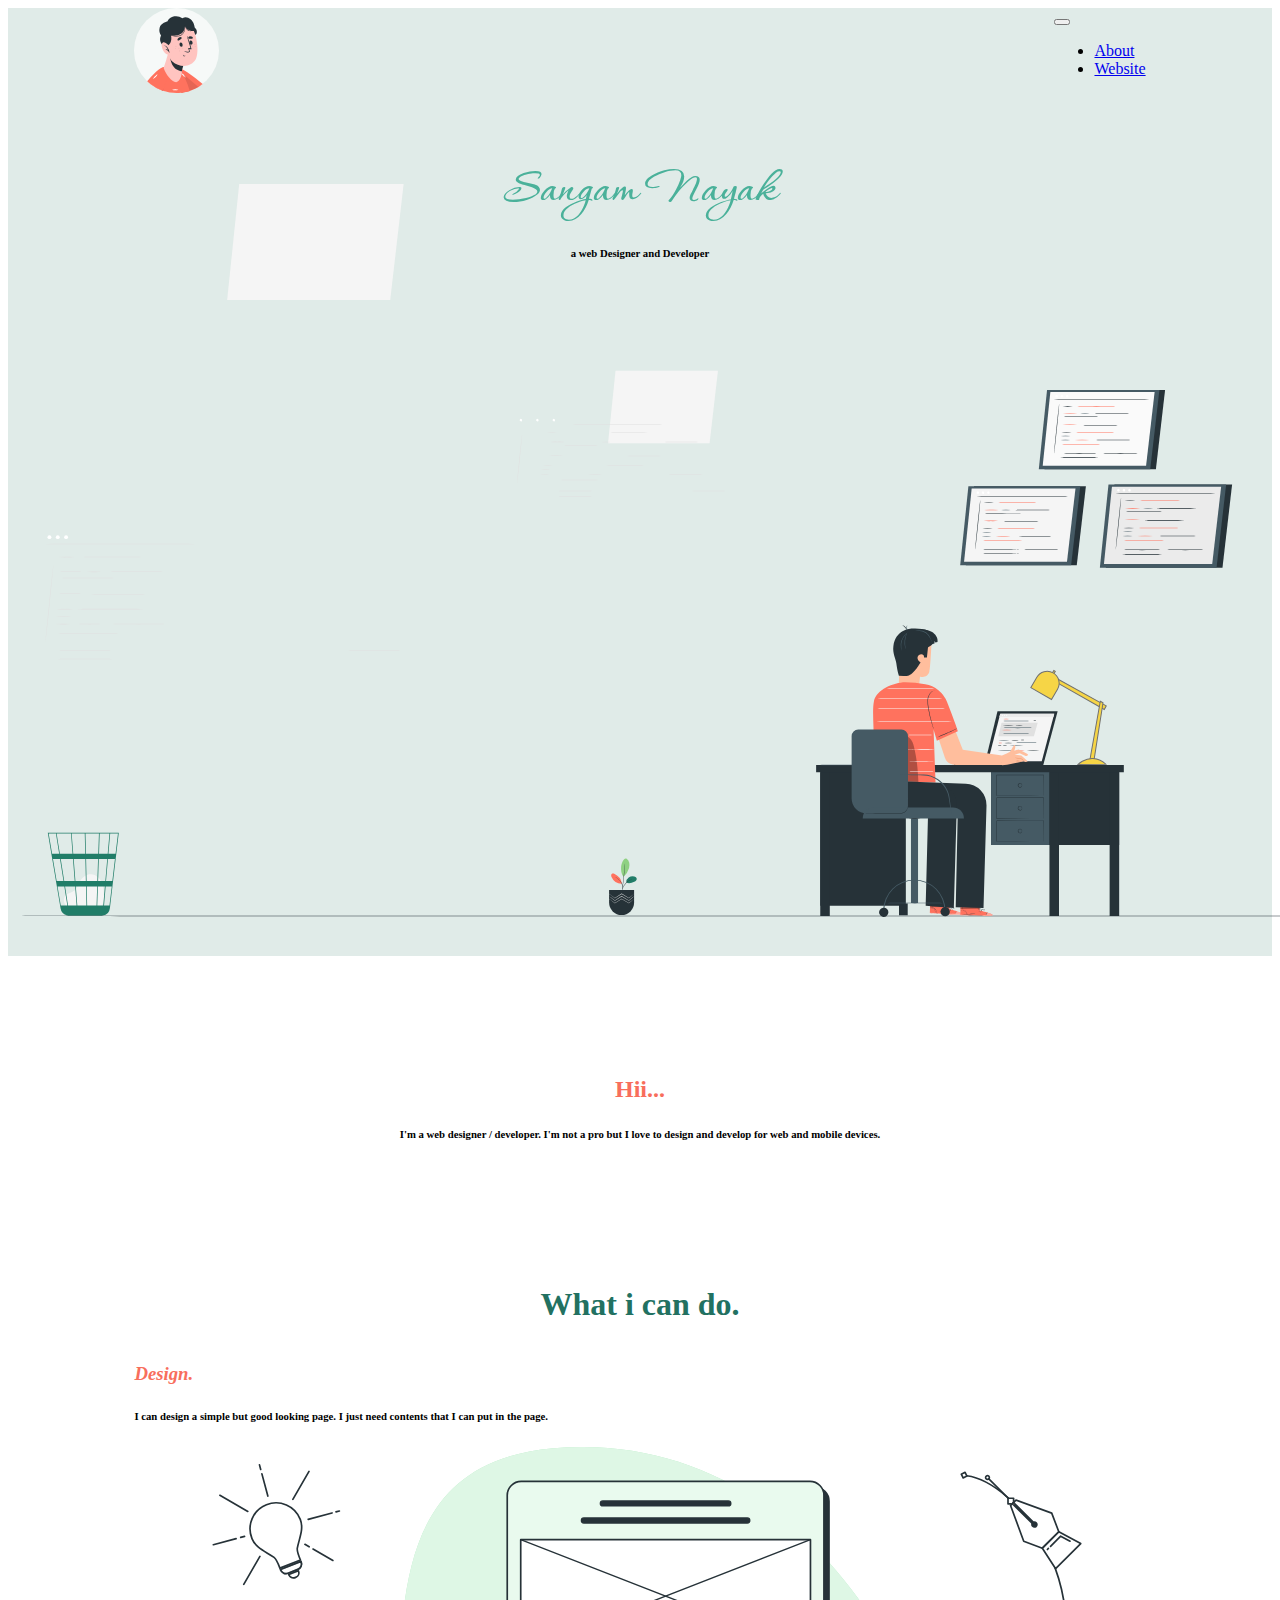
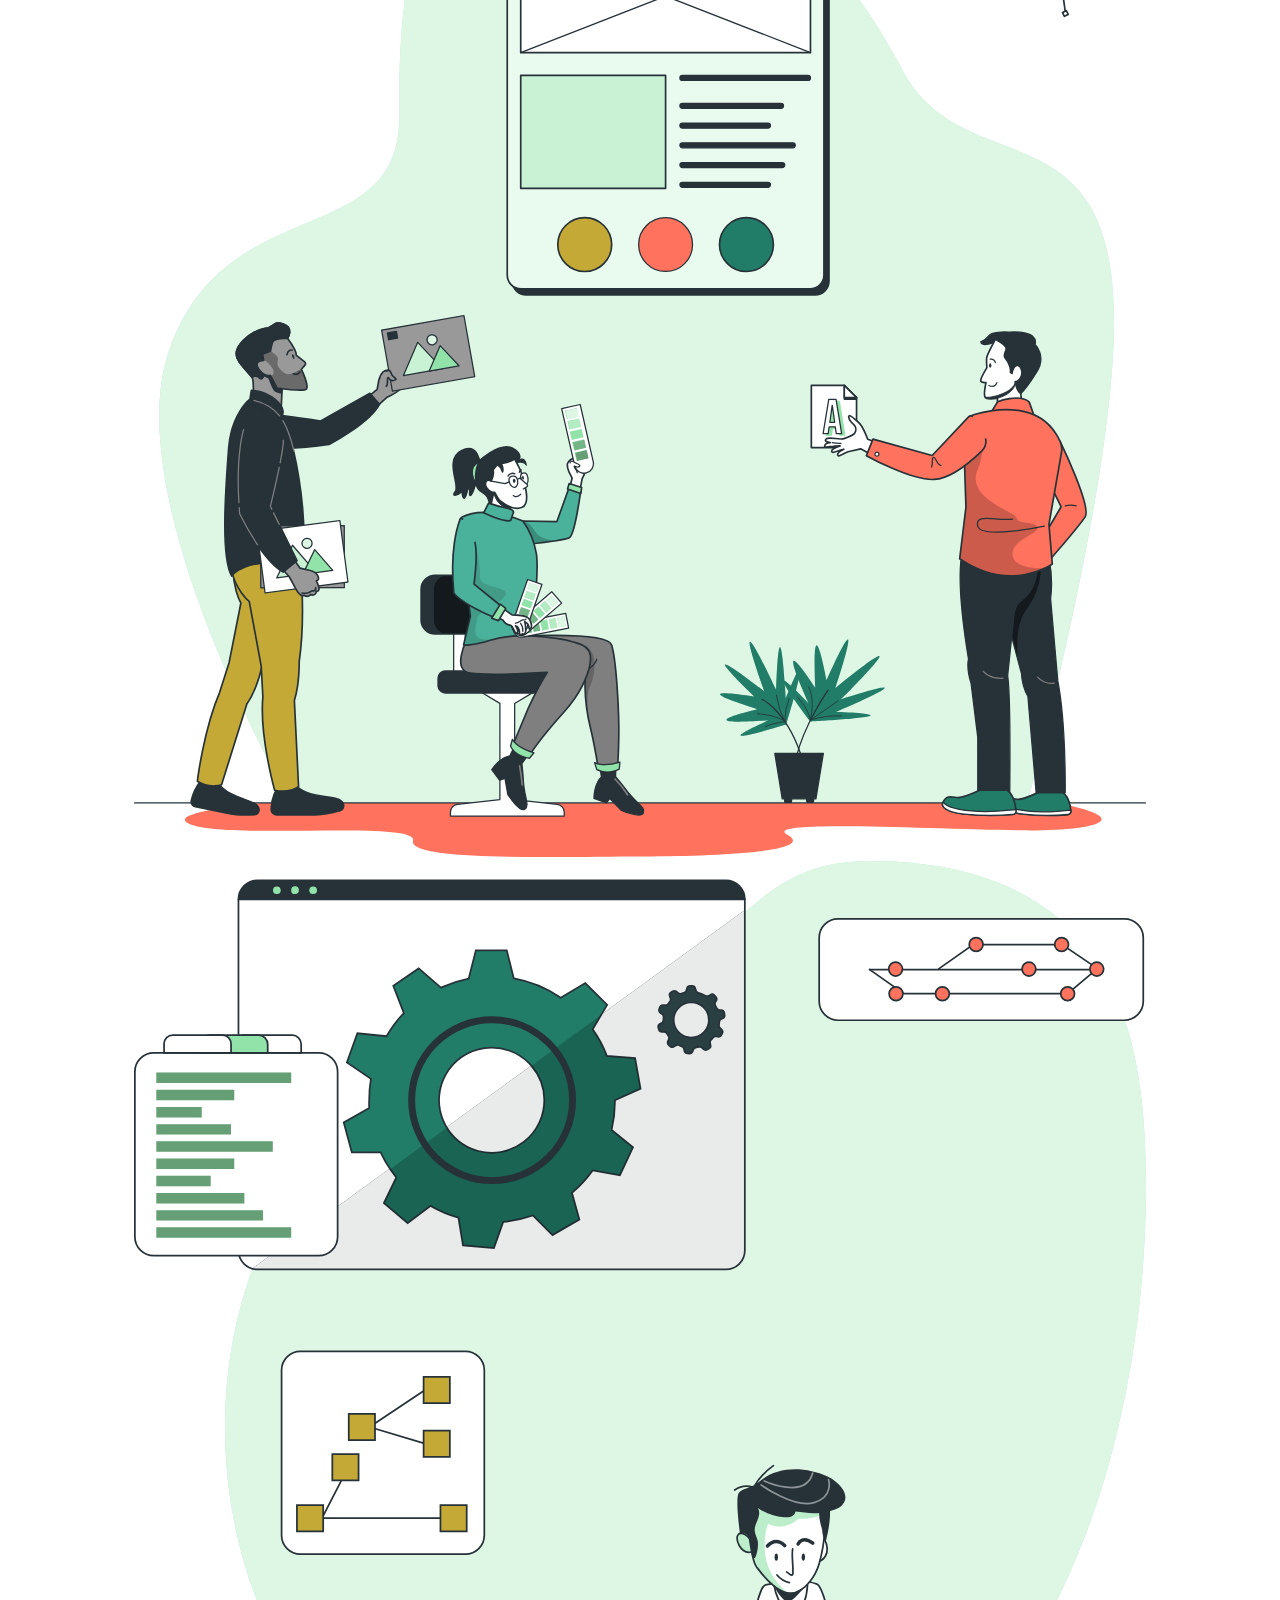
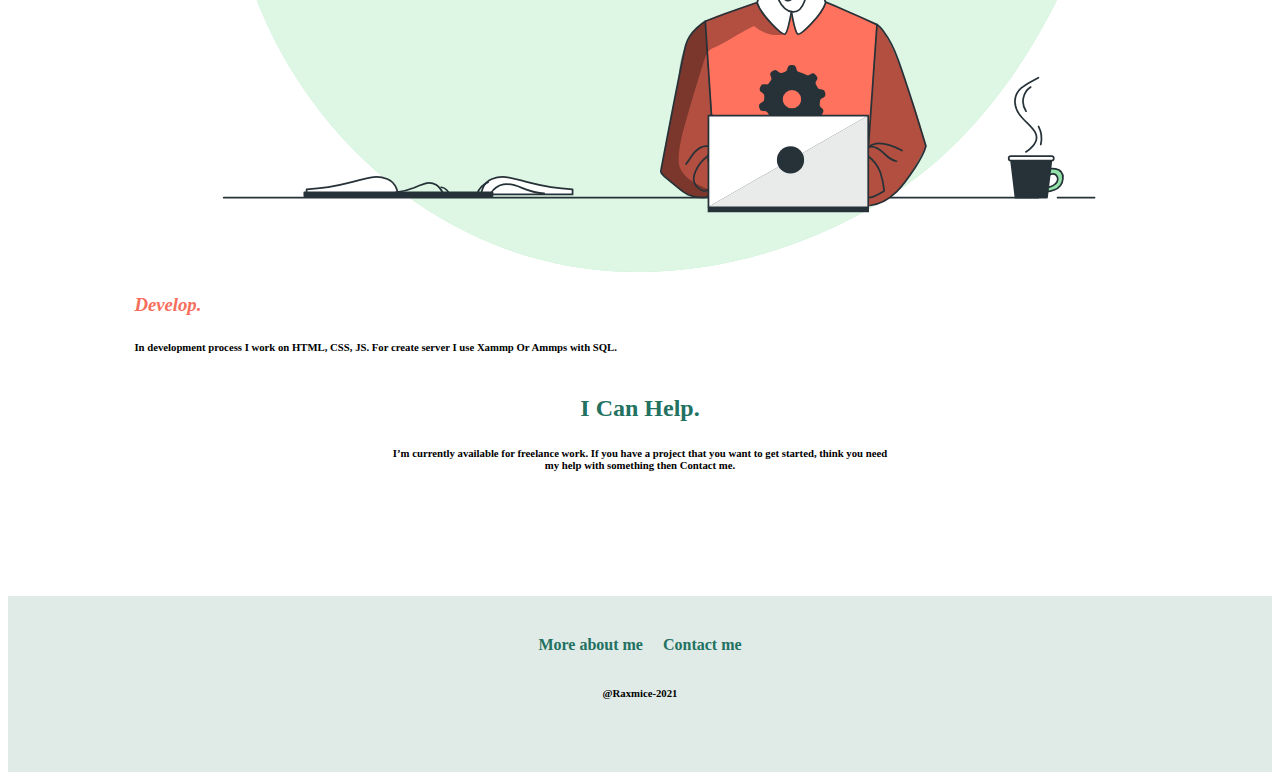
==== index.html @ 58504999 "Update index.html" ====
<!doctype html>
<html lang="en">
  <head>
    <!--title-->
    <title>Blog-about</title>
    <link rel="shortcut icon" href="img/logo.svg">
    <link rel="stylesheet" href="css/links.css">
    <link rel="preconnect" href="https://fonts.googleapis.com">
<link rel="preconnect" href="https://fonts.gstatic.com" crossorigin>
<link href="https://fonts.googleapis.com/css2?family=Corinthia:wght@400;700&display=swap" rel="stylesheet">
    <!-- Required meta tags -->
    <meta charset="utf-8">
    <meta name="viewport" content="width=device-width, initial-scale=1">
    <!-- Bootstrap CSS -->
    <script src="js/script.js"></script>
    <link href="https://cdn.jsdelivr.net/npm/bootstrap@5.1.3/dist/css/bootstrap.min.css" rel="stylesheet" integrity="sha384-1BmE4kWBq78iYhFldvKuhfTAU6auU8tT94WrHftjDbrCEXSU1oBoqyl2QvZ6jIW3" crossorigin="anonymous">
  </head>
  <body>
    <div w3-include-html="includes/header.html"></div>
    <script>includeHTML();</script>
    <!-- image -->
    <div style="background-color:#e0ebe8; text-align:center;">
    <div style="z-index:3; text-align:center; position:relative; top:65px;"><h1 style="margin: 0;font-family: Corinthia;font-size: 50px;font-weight: bold;font-style: normal;color: #4ab19a;">Sangam Nayak</h1><h6>a web Designer and Developer</h6></div>
    <img style="z-index:2; position:relative; bottom:35px;" src="img/Development-pana.svg" class="img-fluid" alt="main-image">
  </div>
  <!--hii section-->
  <div style="padding:100px 30%; text-align:center;">
<h2>Hii...</h2>
<h6>I'm a web designer / developer. I'm not a pro but I love to design and develop for web and mobile devices.</h6>
  </div>
  <div style="text-align:center;">
    <h1>What i can do.</h1>
  </div>
  <div class="container" style="padding:0 10%">
  <div class="row row-cols-2">
    <div class="col"><div style="position:relative; top:36.67%; float:left;"><h3>Design.</h3><h6>I can design a simple but good looking page. I just need contents that I can put in the page.</h6></div></div>
    <div class="col"><img style="width:100%; height:100%" src="img/Design-team-bro.svg" alt="design-team-bro" /></div>
    <div class="col"><img style="width:100%; height:100%" src="img/Version-control-bro.svg" alt="Version-control-bro" /></div>
    <div class="col"><div style="position:relative; top:36.67%; float:left;"><h3>Develop.</h3><h6>In development process I work on HTML, CSS, JS. For create server I use Xammp Or Ammps with SQL.</h6></div></div>
  </div>
</div>
<!--i can help section-->
<div style="padding:100px 30%; text-align:center;">
<b><h2 style="color:#227161;">I Can Help.</h2></b>
<h6>I’m currently available for freelance work. If you have a project that you want to get started, think you need my help with something then Contact me.</h6>
</div>
<!--footer-->
<div w3-include-html="includes/footer.html"></div>
<script>includeHTML();</script>
    <!-- Option 1: Bootstrap Bundle with Popper -->
    <script src="https://cdn.jsdelivr.net/npm/bootstrap@5.1.3/dist/js/bootstrap.bundle.min.js" integrity="sha384-ka7Sk0Gln4gmtz2MlQnikT1wXgYsOg+OMhuP+IlRH9sENBO0LRn5q+8nbTov4+1p" crossorigin="anonymous"></script>

    <!-- Option 2: Separate Popper and Bootstrap JS -->
    <!--
    <script src="https://cdn.jsdelivr.net/npm/@popperjs/core@2.10.2/dist/umd/popper.min.js" integrity="sha384-7+zCNj/IqJ95wo16oMtfsKbZ9ccEh31eOz1HGyDuCQ6wgnyJNSYdrPa03rtR1zdB" crossorigin="anonymous"></script>
    <script src="https://cdn.jsdelivr.net/npm/bootstrap@5.1.3/dist/js/bootstrap.min.js" integrity="sha384-QJHtvGhmr9XOIpI6YVutG+2QOK9T+ZnN4kzFN1RtK3zEFEIsxhlmWl5/YESvpZ13" crossorigin="anonymous"></script>
    -->
  </body>
</html>
---- css/links.css ----
.a{
  padding:0 10px;
  text-decoration: none;
  color:#227161;
}
.a:hover {
  color: #f86e5c;
}

h1{
  color:#227161;
}
h2{
  color:#f86e5c;
}
h3{
  font-style:oblique;
  color:#f86e5c;
}
.follow-img{
  width: 100%;
  height: 100%;
}
.coll{
  width: 300px;
  height: 300px;
  display: inline-block;
}
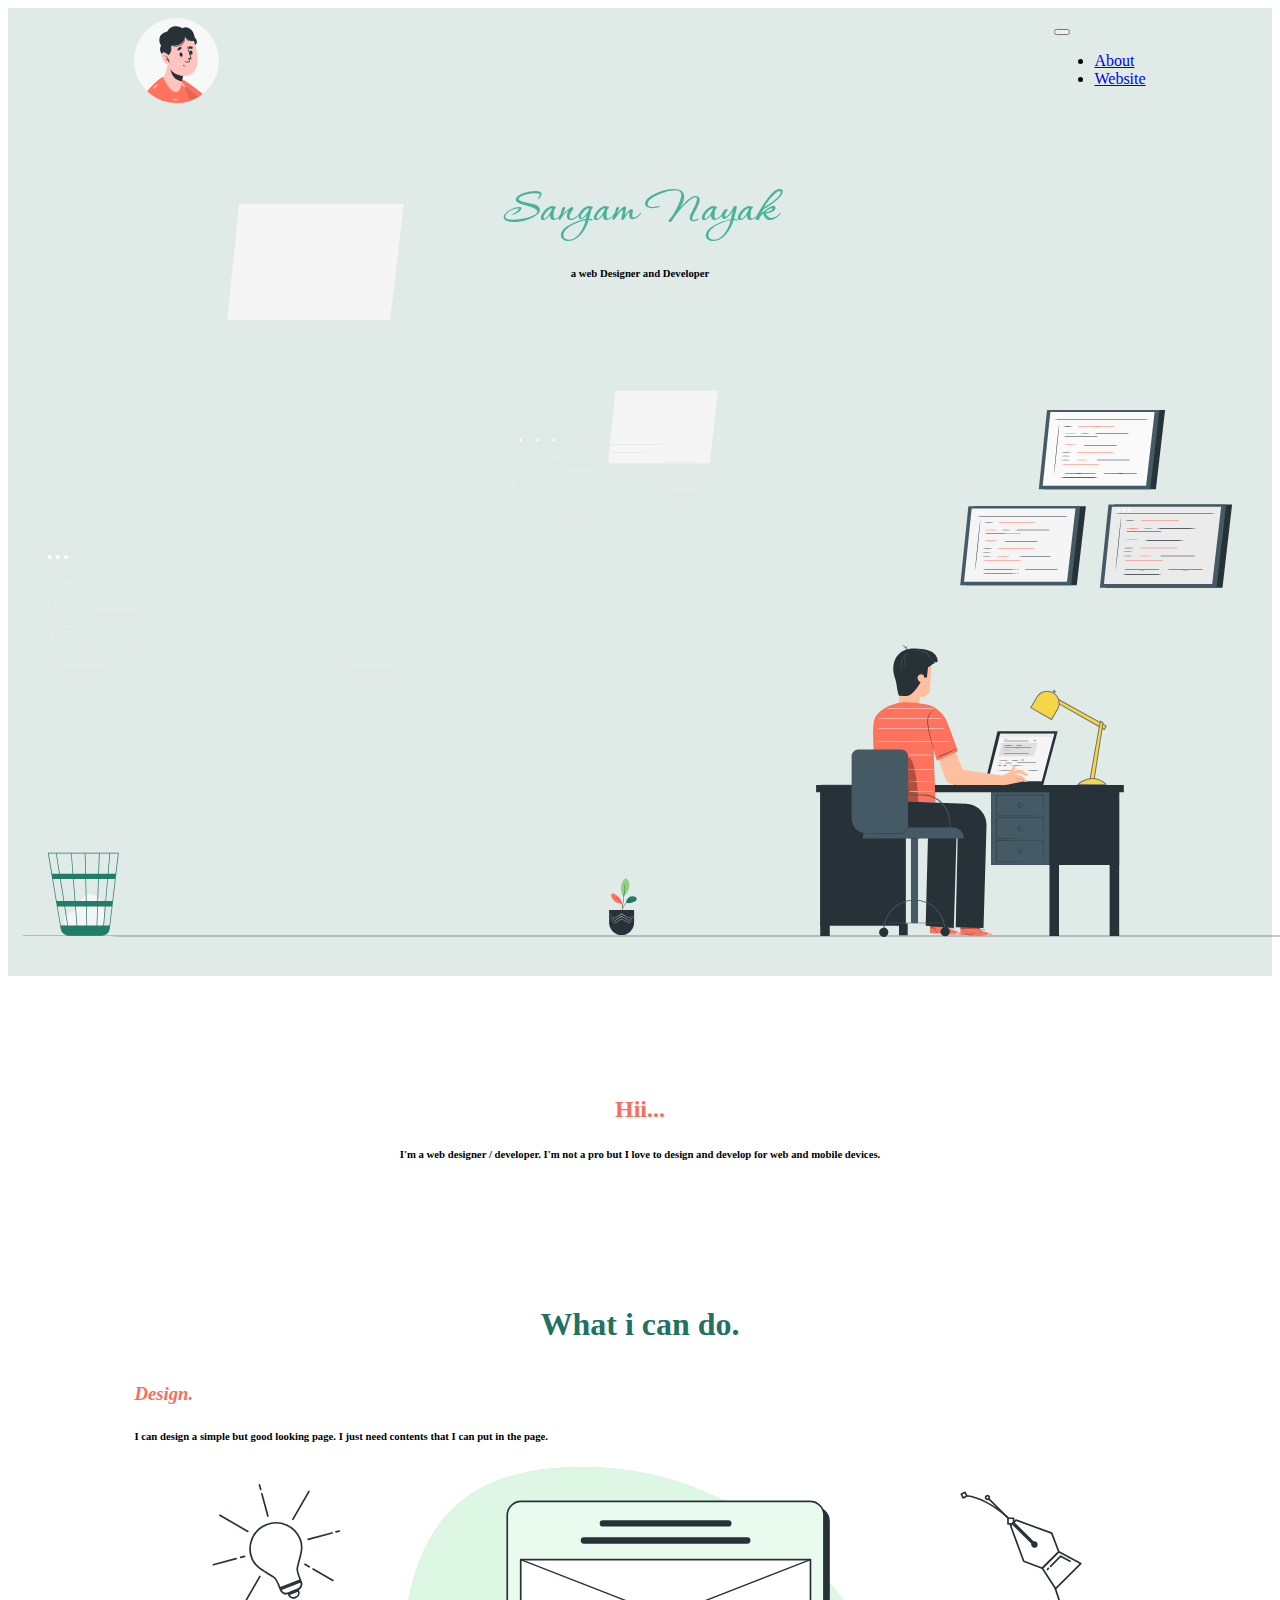
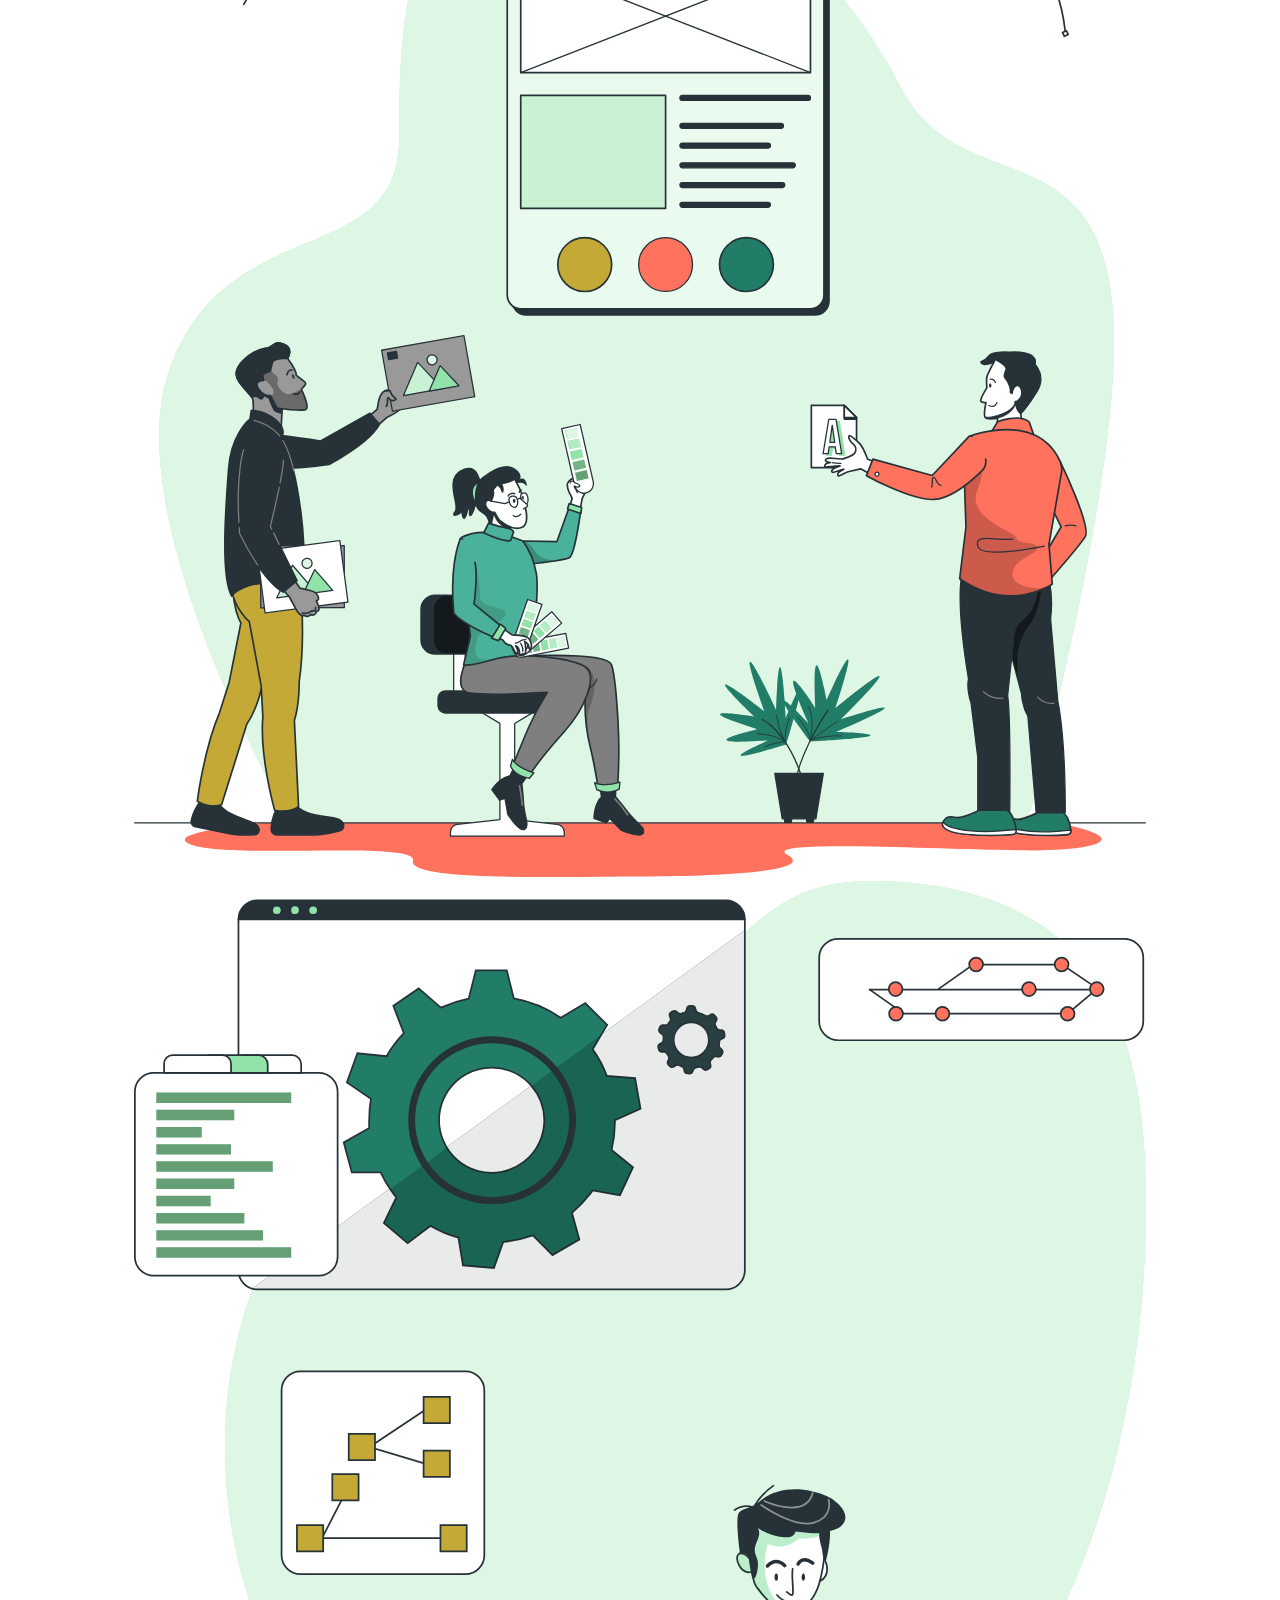
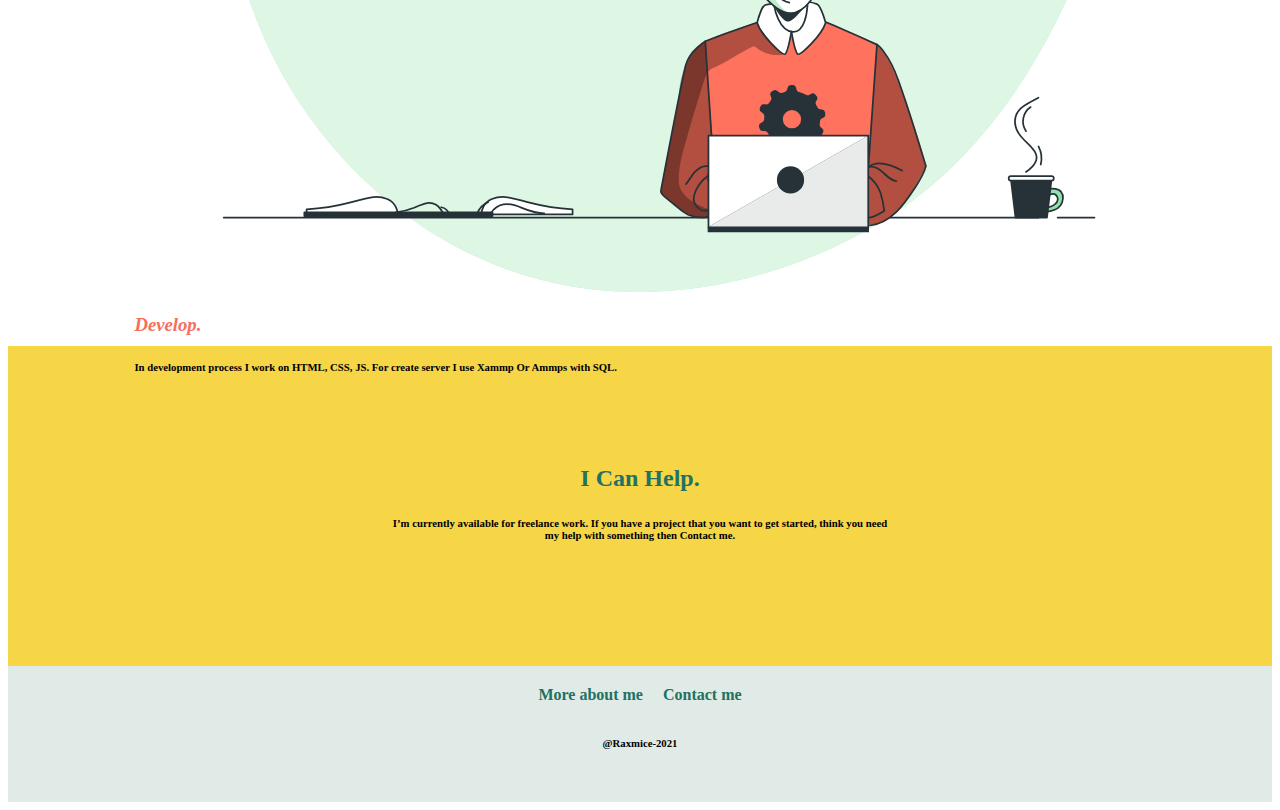
==== commit 377d0092: "Add files via upload" ====
--- a/index.html
+++ b/index.html
@@ -14,33 +14,35 @@
     <!-- Bootstrap CSS -->
     <script src="js/script.js"></script>
     <link href="https://cdn.jsdelivr.net/npm/bootstrap@5.1.3/dist/css/bootstrap.min.css" rel="stylesheet" integrity="sha384-1BmE4kWBq78iYhFldvKuhfTAU6auU8tT94WrHftjDbrCEXSU1oBoqyl2QvZ6jIW3" crossorigin="anonymous">
+  <link rel="stylesheet" href="css/all.css">
+  <link rel="stylesheet" href="css/header.css">
   </head>
   <body>
     <div w3-include-html="includes/header.html"></div>
     <script>includeHTML();</script>
     <!-- image -->
     <div style="background-color:#e0ebe8; text-align:center;">
-    <div style="z-index:3; text-align:center; position:relative; top:65px;"><h1 style="margin: 0;font-family: Corinthia;font-size: 50px;font-weight: bold;font-style: normal;color: #4ab19a;">Sangam Nayak</h1><h6>a web Designer and Developer</h6></div>
+    <div class="name-div"><h1 class="name">Sangam Nayak</h1><h6>a web Designer and Developer</h6></div>
     <img style="z-index:2; position:relative; bottom:35px;" src="img/Development-pana.svg" class="img-fluid" alt="main-image">
   </div>
   <!--hii section-->
-  <div style="padding:100px 30%; text-align:center;">
+  <div class="hii-section">
 <h2>Hii...</h2>
 <h6>I'm a web designer / developer. I'm not a pro but I love to design and develop for web and mobile devices.</h6>
   </div>
   <div style="text-align:center;">
     <h1>What i can do.</h1>
   </div>
-  <div class="container" style="padding:0 10%">
+  <div class="container">
   <div class="row row-cols-2">
-    <div class="col"><div style="position:relative; top:36.67%; float:left;"><h3>Design.</h3><h6>I can design a simple but good looking page. I just need contents that I can put in the page.</h6></div></div>
+    <div class="col"><div class="note"><h3>Design.</h3><h6>I can design a simple but good looking page. I just need contents that I can put in the page.</h6></div></div>
     <div class="col"><img style="width:100%; height:100%" src="img/Design-team-bro.svg" alt="design-team-bro" /></div>
     <div class="col"><img style="width:100%; height:100%" src="img/Version-control-bro.svg" alt="Version-control-bro" /></div>
-    <div class="col"><div style="position:relative; top:36.67%; float:left;"><h3>Develop.</h3><h6>In development process I work on HTML, CSS, JS. For create server I use Xammp Or Ammps with SQL.</h6></div></div>
+    <div class="col"><div class="note"><h3>Develop.</h3><h6>In development process I work on HTML, CSS, JS. For create server I use Xammp Or Ammps with SQL.</h6></div></div>
   </div>
 </div>
 <!--i can help section-->
-<div style="padding:100px 30%; text-align:center;">
+<div class="hii-section" style="background-color:#f6d546;">
 <b><h2 style="color:#227161;">I Can Help.</h2></b>
 <h6>I’m currently available for freelance work. If you have a project that you want to get started, think you need my help with something then Contact me.</h6>
 </div>
--- a/css/links.css
+++ b/css/links.css
@@ -26,3 +26,7 @@
   height: 300px;
   display: inline-block;
 }
+
+@media screen and (max-width: 980px){
+  
+}
--- a/css/all.css
+++ b/css/all.css
@@ -0,0 +1,44 @@
+.name{
+  margin: 0;
+  font-family: Corinthia;
+  font-size: 50px;
+  font-weight: bold;
+  font-style: normal;
+  color: #4ab19a;
+}
+.name-div{
+  z-index:3;
+  text-align:center;
+  position:relative;
+  top:65px;
+}
+.hii-section{
+  padding:100px 30%;
+  text-align:center;
+}
+.footer{
+  padding:20px 10%;
+  text-align:center;
+  background-color:#e0ebe8;
+}
+.note{
+  position:relative;
+  top:36.67%;
+  float:left;
+}
+.container{
+  padding:0 10% 50px;
+}
+.hii-more{
+  padding:10px 20%;
+  text-align:center;
+}
+.map{
+  width:370px;
+  height:306px;
+  border-radius: 5px;
+}
+.follow-note{
+  padding: 30px 30% 0;
+  text-align:center;
+}
--- a/css/header.css
+++ b/css/header.css
@@ -0,0 +1,98 @@
+/* Mobile Styles */
+@media only screen and (max-width: 400px) {
+  /*header*/
+  .logo{
+    width:40px;
+    height: 40px;
+  }
+  .navbar-toggler{
+    width:40px;
+    height: 30px;
+    padding: 1px 10px;
+  }
+  .navbar-toggler-icon{
+    width:100%;
+    height: 100%;
+  }
+  /*body*/
+  /*name*/
+  .name{
+    font-size: 35px;
+  }
+  h3{
+    font-size: 16px;
+    font-style:oblique;
+    color:#f86e5c;
+  }
+  h6{
+    font-size: 13px;
+  }
+  .name-div{
+    z-index:3;
+    text-align:center;
+    position:relative;
+    top:8px;
+  }
+  .hii-section{
+    padding:50px 10%;
+    text-align:center;
+  }
+  .footer{
+    padding:20px 10%;
+    text-align:center;
+    background-color:#e0ebe8;
+  }
+  .note{
+    position:relative;
+    top:15%;
+    float:left;
+  }
+  .container{
+    padding:0 5% 50px;
+  }
+  .hii-more{
+    padding:10px 10%;
+    text-align:center;
+  }
+  .map{
+    width:150px;
+    height:150px;
+    border-radius: 100%;
+  }
+  .follow-note{
+    padding: 30px 10% 0;
+    text-align:center;
+  }
+  .follow-img{
+    width: 100%;
+    height: 100%;
+  }
+}
+/* Tablet Styles */
+@media only screen and (min-width: 401px) and (max-width: 960px) {
+
+  .hii-section{
+    padding:50px 10%;
+    text-align:center;
+  }
+  .name-div{
+    z-index:3;
+    text-align:center;
+    position:relative;
+    top:40px;
+  }
+  .follow-note{
+    padding: 30px 10% 0;
+    text-align:center;
+  }
+  .map{
+    width:250px;
+    height:250px;
+    border-radius: 100%;
+  }
+}
+
+/* Desktop Styles */
+@media only screen and (min-width: 961px) {
+
+}
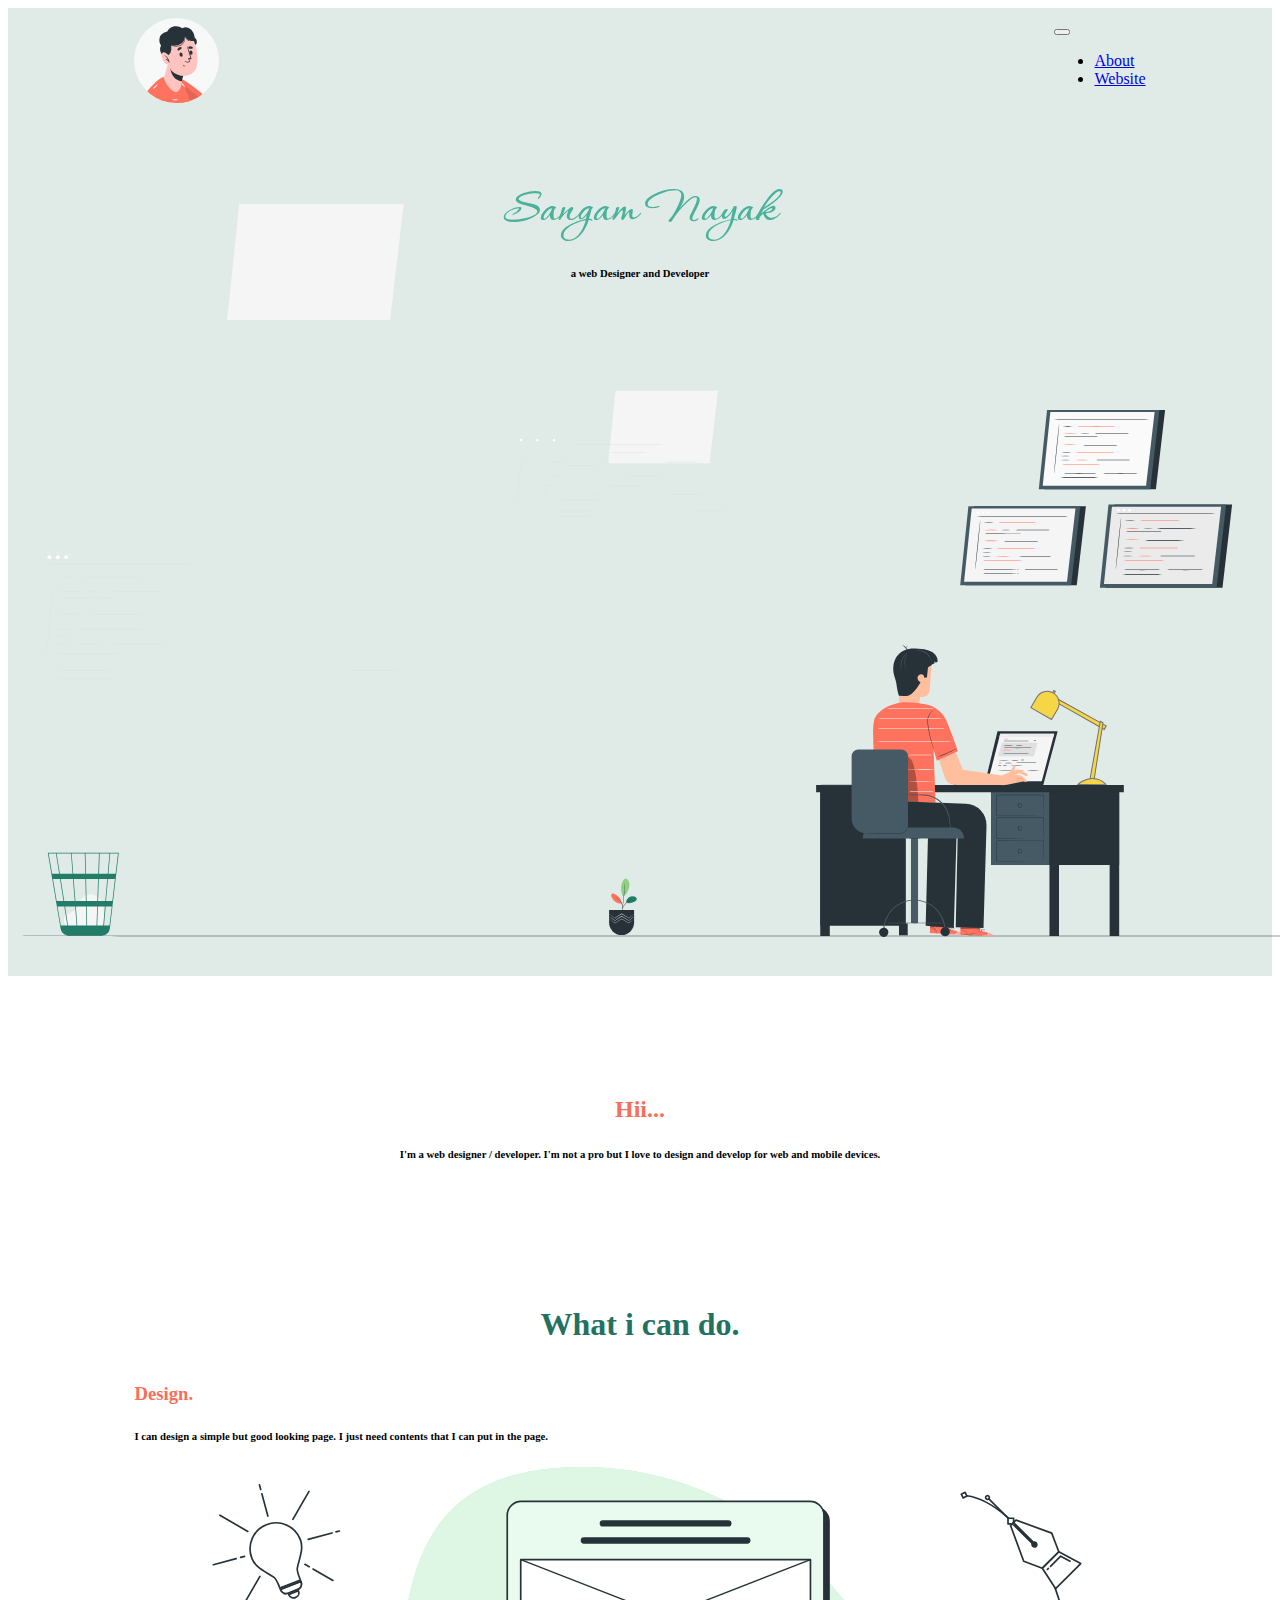
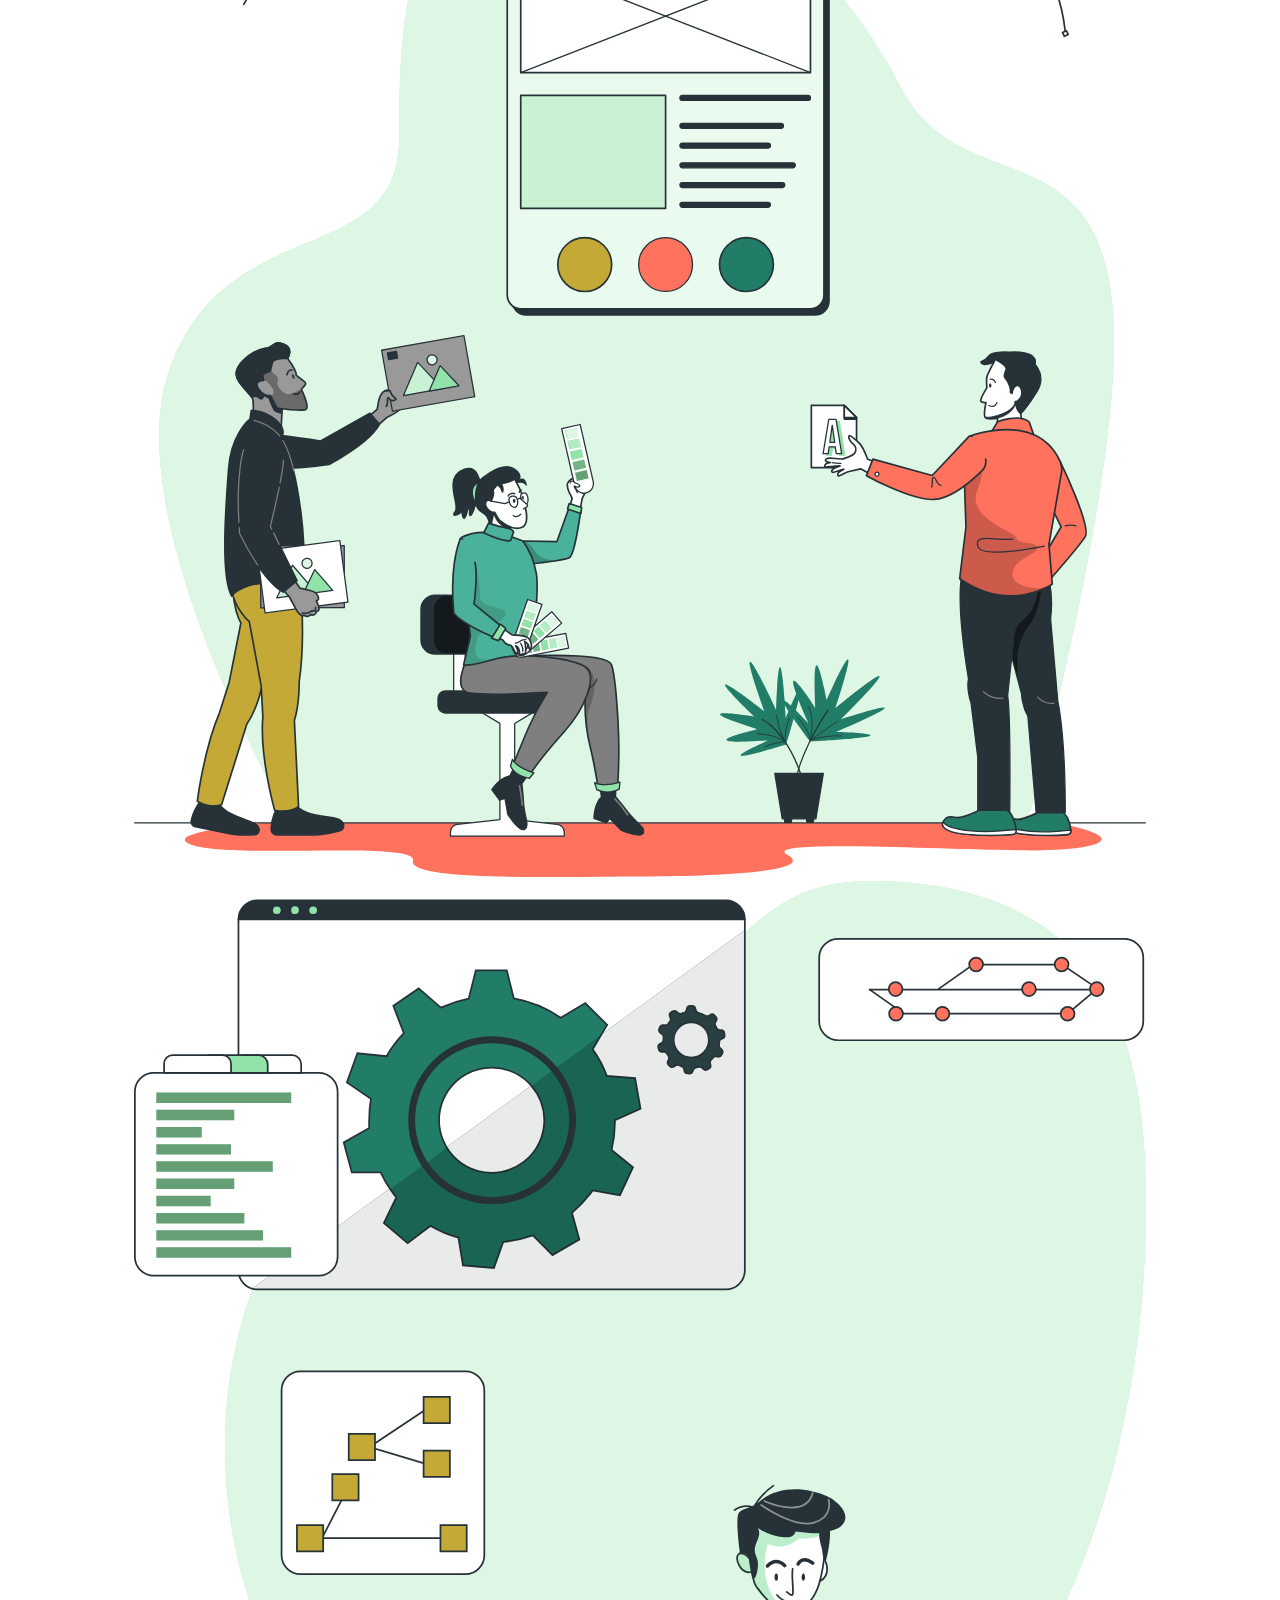
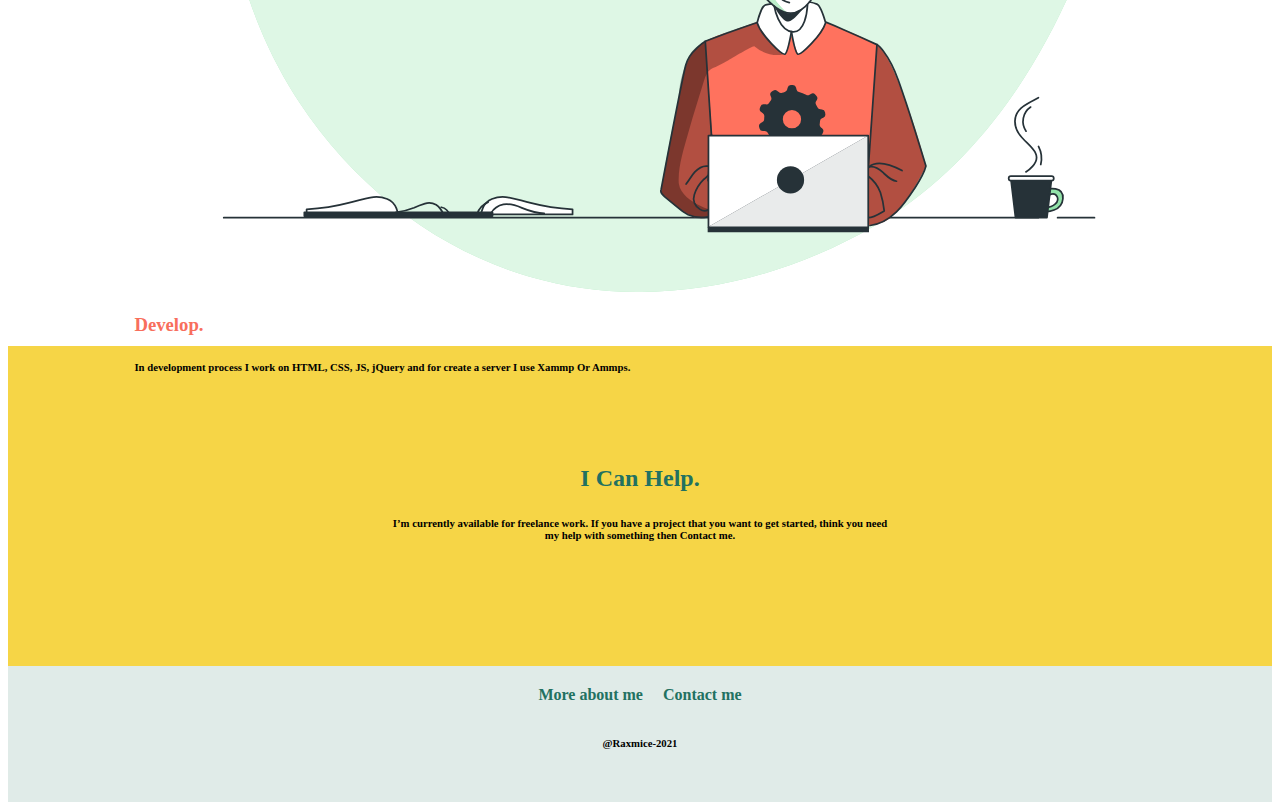
==== commit 666b8fe9: "Update index.html" ====
--- a/index.html
+++ b/index.html
@@ -38,7 +38,7 @@
     <div class="col"><div class="note"><h3>Design.</h3><h6>I can design a simple but good looking page. I just need contents that I can put in the page.</h6></div></div>
     <div class="col"><img style="width:100%; height:100%" src="img/Design-team-bro.svg" alt="design-team-bro" /></div>
     <div class="col"><img style="width:100%; height:100%" src="img/Version-control-bro.svg" alt="Version-control-bro" /></div>
-    <div class="col"><div class="note"><h3>Develop.</h3><h6>In development process I work on HTML, CSS, JS. For create server I use Xammp Or Ammps with SQL.</h6></div></div>
+    <div class="col"><div class="note"><h3>Develop.</h3><h6>In development process I work on HTML, CSS, JS, jQuery and for create a server I use Xammp Or Ammps.</h6></div></div>
   </div>
 </div>
 <!--i can help section-->
--- a/css/links.css
+++ b/css/links.css
@@ -14,7 +14,7 @@
   color:#f86e5c;
 }
 h3{
-  font-style:oblique;
+  font-style:normal;
   color:#f86e5c;
 }
 .follow-img{
@@ -26,7 +26,3 @@
   height: 300px;
   display: inline-block;
 }
-
-@media screen and (max-width: 980px){
-  
-}
--- a/css/header.css
+++ b/css/header.css
@@ -20,8 +20,8 @@
     font-size: 35px;
   }
   h3{
-    font-size: 16px;
-    font-style:oblique;
+    font-size: 18px;
+    font-style:normal;
     color:#f86e5c;
   }
   h6{
@@ -70,28 +70,75 @@
 }
 /* Tablet Styles */
 @media only screen and (min-width: 401px) and (max-width: 960px) {
-
-  .hii-section{
-    padding:50px 10%;
-    text-align:center;
+  /*header*/
+  .logo{
+    width:40px;
+    height: 40px;
+  }
+  .navbar-toggler{
+    width:40px;
+    height: 30px;
+    padding: 1px 10px;
+  }
+  .navbar-toggler-icon{
+    width:100%;
+    height: 100%;
+  }
+  /*body*/
+  /*name*/
+  .name{
+    font-size: 35px;
+  }
+  h3{
+    font-size: 18px;
+    font-style:normal;
+    color:#f86e5c;
+  }
+  h6{
+    font-size: 13px;
   }
   .name-div{
     z-index:3;
     text-align:center;
     position:relative;
-    top:40px;
+    top:8px;
+  }
+  .hii-section{
+    padding:50px 10%;
+    text-align:center;
+  }
+  .footer{
+    padding:20px 10%;
+    text-align:center;
+    background-color:#e0ebe8;
+  }
+  .note{
+    position:relative;
+    top:15%;
+    float:left;
+  }
+  .container{
+    padding:0 5% 50px;
+  }
+  .hii-more{
+    padding:10px 10%;
+    text-align:center;
+  }
+  .map{
+    width:150px;
+    height:150px;
+    border-radius: 100%;
   }
   .follow-note{
     padding: 30px 10% 0;
     text-align:center;
   }
-  .map{
-    width:250px;
-    height:250px;
-    border-radius: 100%;
+  .follow-img{
+    width: 100%;
+    height: 100%;
   }
 }
-
+/* Tablet Styles */
 /* Desktop Styles */
 @media only screen and (min-width: 961px) {
 
